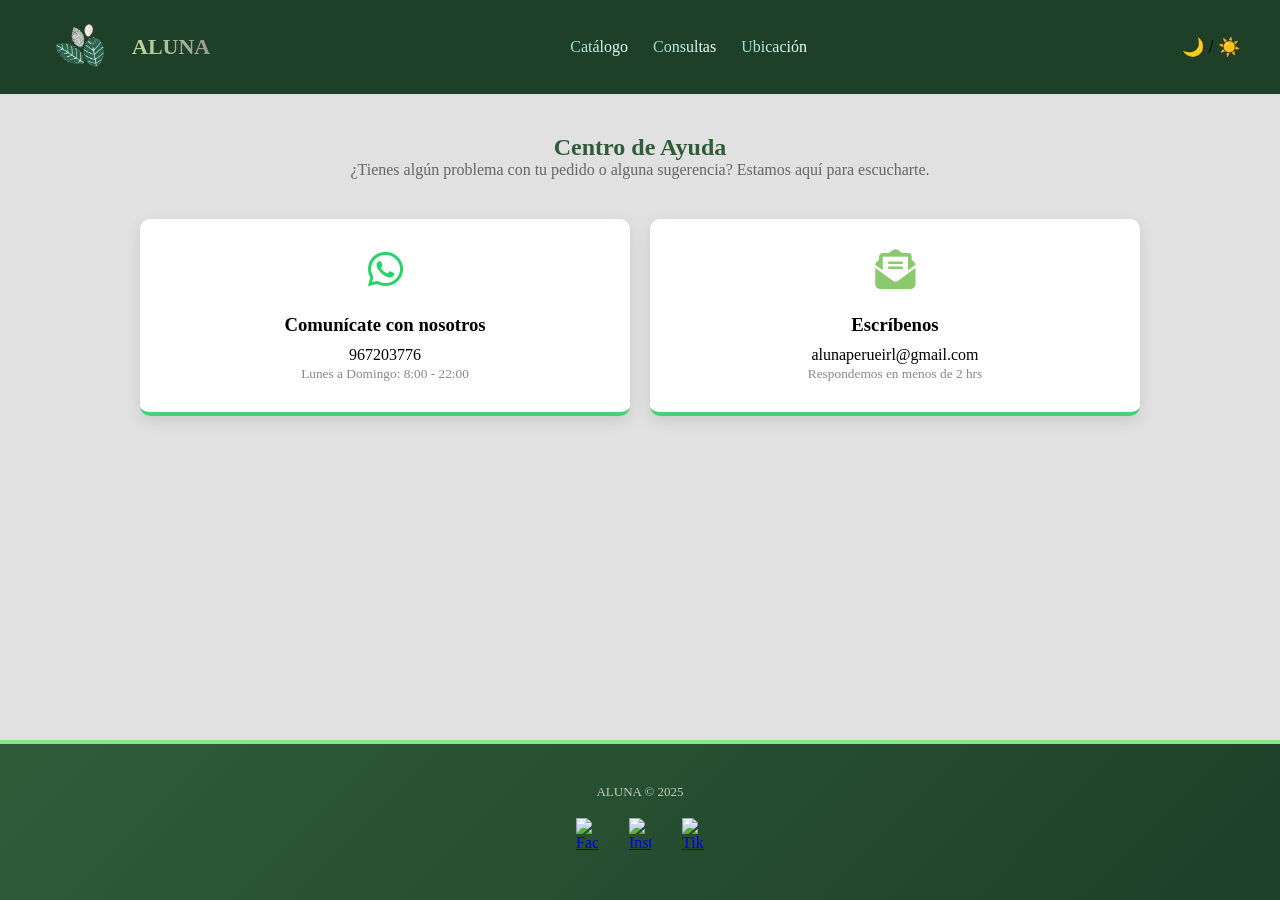
==== consultas.html @ a6246e21 "actualizacion de colores, modelo responsivo e insercion de nuevas imagenes y categorias" ====
<!DOCTYPE html>
<html lang="es">

<head>
    <meta charset="UTF-8" />
    <meta name="viewport" content="width=device-width, initial-scale=1.0" />
    <title>ALUNA PERÚ - CONSULTAS</title>
    <link rel="icon" href="img/LogoAluna.png" sizes="256x256" type="image/png" />

    <link rel="stylesheet" href="css/index.css">
    <link rel="stylesheet" href="https://cdnjs.cloudflare.com/ajax/libs/font-awesome/6.5.0/css/all.min.css">

</head>

<body>
    <input type="checkbox" id="modoOscuroToggle">

    <div class="pagina">

        <header class="encabezado">
            <div class="logotipo">
                <img src="img/LogoAluna.png" alt="Logotipo" width="80" />
                <h1>ALUNA</h1>
            </div>

            <nav class="nav">
                <a href="index.html">Catálogo</a>
                <a href="consultas.html">Consultas</a>
                <a href="ubicacion.html">Ubicación</a>
            </nav>

            <label for="modoOscuroToggle">🌙 / ☀️</label>
        </header>

        <main>
            <h2 style="text-align: center; margin-top: 40px; color: #2f5d3a;">Centro de Ayuda</h2>
            <p style="text-align: center; color: #666; max-width: 600px; margin: 0 auto 40px auto;">
                ¿Tienes algún problema con tu pedido o alguna sugerencia? Estamos aquí para escucharte.
            </p>

            <section
                style="display: flex; flex-wrap: wrap; justify-content: center; gap: 20px; max-width: 1000px; margin: 0 auto;">

                <div
                    style="background: white; padding: 30px; border-radius: 10px; text-align: center; flex: 1; min-width: 250px; box-shadow: 0 5px 15px rgba(0, 0, 0, 0.1); border-bottom: 4px solid #48cf79;">
                    <i class="fab fa-whatsapp" style="font-size: 2.5rem; color: #25D366; margin-bottom: 15px;"></i>
                    <h3 style="margin: 10px 0; color: black;">Comunícate con nosotros</h3>
                    <p style="color: black;">967203776</p>
                    <small style="color: #888;">Lunes a Domingo: 8:00 - 22:00</small>
                </div>

                <div
                    style="background: white; padding: 30px; border-radius: 10px; text-align: center; flex: 1; min-width: 250px; box-shadow: 0 5px 15px rgba(0,0,0,0.1); border-bottom: 4px solid #48cf79;">
                    <i class="fas fa-envelope-open-text"
                        style="font-size: 2.5rem; color: #8bc96f; margin-bottom: 15px;"></i>
                    <h3 style="margin: 10px 0; color: black;">Escríbenos</h3>
                    <p style="color: black;">alunaperueirl@gmail.com</p>
                    <small style="color: #888;">Respondemos en menos de 2 hrs</small>
                </div>

            </section>
        </main>
        <footer class="footer">

            <div class="footer-contenedor">

                <div class="footer-info">
                    <p class="copyright">ALUNA © 2025</p>
                </div>

                <div class="footer-redes">

                    <div class="redes">
                        <a href="https://www.facebook.com/share/1GKdJh27SV/" target="_blank">
                            <img src="https://www.svgrepo.com/show/475647/facebook-color.svg" alt="Facebook">
                        </a>

                        <a href="https://instagram.com/alunaperu_" target="_blank">
                            <img src="https://www.svgrepo.com/show/452229/instagram-1.svg" alt="Instagram">
                        </a>

                        <a href="https://tiktok.com/@alunaperu_" target="_blank">
                            <img src="https://www.svgrepo.com/show/303260/tiktok-logo-logo.svg" alt="TikTok">
                        </a>
                    </div>

                </div>

            </div>

        </footer>
</body>
---- css/index.css ----
* {
    margin: 0;
    padding: 0;
    box-sizing: border-box;
    font-family: Georgia, 'Times New Roman', Times, serif;
}

/* HEADER */
.encabezado {
    display: flex;
    align-items: center;
    justify-content: space-between;
    padding: 15px 40px;
    background: #1e3f28;
}

.encabezado h1{
    background: linear-gradient(90deg, rgb(193, 219, 161), #9a9898);
    -webkit-background-clip: text;
    -webkit-text-fill-color: transparent;
    background-clip: text;
}

/* LOGO */
.logotipo {
    display: flex;
    align-items: center;
    gap: 12px;
}

.logotipo h1 {
    font-size: 22px;
    font-weight: 600;
}

/* NAV */
.nav {
    display: flex;
    gap: 25px;
}

.nav a {
    text-decoration: none;
    font-size: 16px;
    font-weight: 500;
    transition: 0.3s;
    background: linear-gradient(90deg, rgb(139, 226, 202), #ffffff);
    -webkit-background-clip: text;
    -webkit-text-fill-color: transparent;
    background-clip: text;
}

.nav a:hover {
    color: #e7cd3e;
}

/* ocultar checkbox */
#modoOscuroToggle {
    display: none;
}

/* modo claro */
.pagina {
    background: rgb(226, 225, 225);
    color: black;
    min-height: 100vh;
}

/* modo oscuro */
#modoOscuroToggle:checked~.pagina {
    background: #121212;
    color: white;
}

label[for="modoOscuroToggle"] {
    font-size: 18px;
    cursor: pointer;
    margin-left: 15px;
}

/* MODO OSCURO */
#modoOscuroToggle:checked~* {
    background: #121212;
    color: white;
}

.productos section:target {
    animation: resaltar 3s ease;
}

@keyframes resaltar {
    0% {
        background: #acaeab;
    }

    50% {
        background: #dff5d8;
    }

    100% {
        background: transparent;
    }
}

.imagencentral {
    height: 70vh;
    background-image: url('../img/ImagenCentral.jpeg');
    background-position: center;
    background-repeat: no-repeat;
    background-size: cover;
    /* efecto parallax */
    display: flex;
    align-items: center;
    justify-content: center;
    text-align: center;
    overflow: hidden;
}


.imagencentral::before {
    z-index: 1;
    content: "";
    position: absolute;
    top: 0;
    left: 0;
    width: 100%;
    height: 100%;
    background: rgba(0, 0, 0, 0.35);
}

/* texto */

.imagencentraltexto {
    position: relative;
    z-index: 2;
    color: white;
}

.imagencentraltexto h2 {
    font-size: 40px;
    line-height: 1.4;
}

.catalogo {
    background-color: rgb(226, 225, 225);
}

.catalogo h2 {
    padding-top: 30px;
    padding-bottom: 30px;
    text-align: center;
    font-size: 32px;
}

/* zoom suave */

@keyframes zoomFondo {
    0% {
        transform: scale(1);
    }

    100% {
        transform: scale(1.08);
    }
}

.imagencentral {
    animation: zoomFondo 20s ease-in-out infinite alternate;
}

/* contenedor */
.menu-plantita {
    position: relative;
    z-index: 1000;
}

/* ocultar checkbox */
#toggleMenu {
    display: none;
}

/* botón */
.btn-menu {
    background: #2f5d3a;
    color: white;
    padding: 10px 14px;
    border-radius: 50%;
    cursor: pointer;
    font-size: 18px;
}

/* menú oculto */
.menu-opciones {
    display: none;
    position: absolute;
    z-index: 1000;
    right: 0;
    top: 50px;
    background: rgb(214, 228, 176);
    border-radius: 10px;
    box-shadow: 0 5px 15px rgba(0, 0, 0, 0.2);
    overflow: hidden;
}

/* MOSTRAR al hacer click */
#toggleMenu:checked+.btn-menu+.menu-opciones {
    display: block;
}

/* estilos links */
.menu-opciones a {
    display: block;
    padding: 12px 20px;
    text-decoration: none;
    color: #333;
}

.menu-opciones a:hover {
    background: #cec5c5;
}

.icono {
    width: 20px;
    vertical-align: middle;
    margin-right: 8px;
}

/* sección productos */

.productos {
    padding: 60px 10%;
    background: rgb(226, 225, 225);
}

.titulo-productos {
    text-align: center;
    margin-bottom: 40px;
    font-size: 32px;
}

/* contenedor */

.productos-contenedor {
    display: grid;
    grid-template-columns: repeat(4, 1fr);
    gap: 30px;
}

/* tarjeta */

.producto {
    background: rgb(199, 213, 228);
    border-radius: 12px;
    overflow: hidden;
    box-shadow: 0 5px 15px rgba(0, 0, 0, 0.1);
    transition: transform 0.3s, box-shadow 0.3s;
    text-align: center;
    padding-bottom: 20px;
}

.producto img {
    width: 100%;
    height: 220px;
    object-fit: cover;
}

.productos h2 {
    margin: 0 0 25px 25px;
}

.producto p {
    padding: 7.5px 15px;
    font-size: 14px;
    color: #555;
}

.producto:hover {
    transform: translateY(-8px);
    box-shadow: 0 12px 25px rgba(0, 0, 0, 0.2);
}

#syngonium {
    padding-top: 30px;
}

#begonia {
    padding-top: 30px;
}

#aglaonema {
    padding-top: 30px;
}

#helechos {
    padding-top: 30px;
}

#alocasia {
    padding-top: 30px;
}

#peperomia {
    padding-top: 30px;
}

.footer {
    display: flex;
    justify-content: space-between;
    align-items: center;
    background: #2f5d3a;
    color: white;
    padding: 15px 40px;
}

/* redes sociales */
.redes {
    display: flex;
    gap: 15px;
}

.redes img {
    transition: 0.3s;
    cursor: pointer;
}

/* efecto al pasar el mouse */
.redes img:hover {
    transform: scale(1.2);
}

.footer {
    background: linear-gradient(135deg, #2f5d3a, #1e3f28);
    color: white;
    padding: 40px 60px;
    border-top: 4px solid #8ee38e;
}

/* contenedor */

.footer-contenedor {
    display: flex;
    flex-direction: column;
    align-items: center;
    justify-content: center;
    text-align: center;
    width: 100%;
}

/* redes a la derecha */
.footer-redes {
    align-self: center;
    margin-top: 10px;
}

/* info izquierda */

.footer-info img {
    margin-bottom: 10px;
}

.frase {
    font-size: 15px;
    margin-bottom: 6px;
    opacity: 0.9;
}

.copyright {
    font-size: 13px;
    opacity: 0.7;
}

/* redes derecha */


.footer-redes h3 {
    margin-bottom: 10px;
    font-weight: 600;
}

/* iconos */

.redes {
    display: flex;
    gap: 15px;
    justify-content: center;
}

.redes a {
    padding: 8px;
    display: flex;
    align-items: center;
    justify-content: center;
    transition: 0.3s;
}

.redes img {
    width: 22px;
}

/* animación */

.redes a:hover {
    transform: translateY(-5px) scale(1.1);
    box-shadow: 0 5px 15px rgba(0, 0, 0, 0.3);
}

html,
body {
    height: 100%;
}

.pagina {
    min-height: 100vh;
    display: flex;
    flex-direction: column;
}

main {
    flex: 1;
}

/* RESPONSIVO */
/* TABLET */

@media (max-width:1024px) {

    .encabezado {
        padding: 15px 20px;
    }

    .logotipo h1 {
        font-size: 20px;
    }

    .imagencentral {
        height: 60vh;
    }

    .imagencentraltexto h2 {
        font-size: 32px;
    }

    .slide img {
        width: 200px;
    }

}

/* CELULARES */
/* ========================= */
@media (max-width:768px) {

    .footer-contenedor {
        flex-direction: column;
        text-align: center;
        gap: 20px;
    }

    .footer-redes {
        text-align: center;
    }

    .redes {
        justify-content: center;
    }

}

@media (max-width: 768px) {
    .productos-contenedor {
        grid-template-columns: repeat(2, 1fr);
    }

    .productos {
        padding: 40px 5%;
    }

    .titulo-productos {
        font-size: 26px;
    }

    .producto img {
        height: 180px;
    }
}

@media (max-width: 768px) {
    .encabezado {
        flex-direction: column;
        justify-content: space-between;
        align-items: normal;
    }

    .nav {
        flex-direction: row;
        margin-right: auto;
    }

    .menu-plantita {
        margin-left: auto;
        margin-bottom: center;
    }

    label[for="modoOscuroToggle"] {
        margin-left: auto;
        margin-right: 0;
    }

    /* IMAGEN CENTRAL */

    .imagencentral {
        height: 50vh;
        padding: 20px;

    }
}


    @media (max-width:768px) {

        /* IMAGEN CENTRAL */

        .imagencentral {
            height: 50vh;
            padding: 20px;
        }

        .imagencentraltexto h2 {
            font-size: 26px;
        }

        /* CATALOGO */

        .catalogo {
            padding: 20px;
        }

        .slide img {
            width: 160px;
        }

        /* FOOTER */

        .footer {
            flex-direction: column;
            text-align: center;
            gap: 10px;
            padding: 15px;
        }

        .redes {
            display: flex;
            justify-content: center;
            gap: 15px;
        }

    }

    /* ========================= */
    /* CELULARES PEQUEÑOS */
    /* ========================= */

    @media (max-width:480px) {

        .imagencentraltexto h2 {
            font-size: 22px;
        }

        .slide img {
            width: 130px;
        }

    }
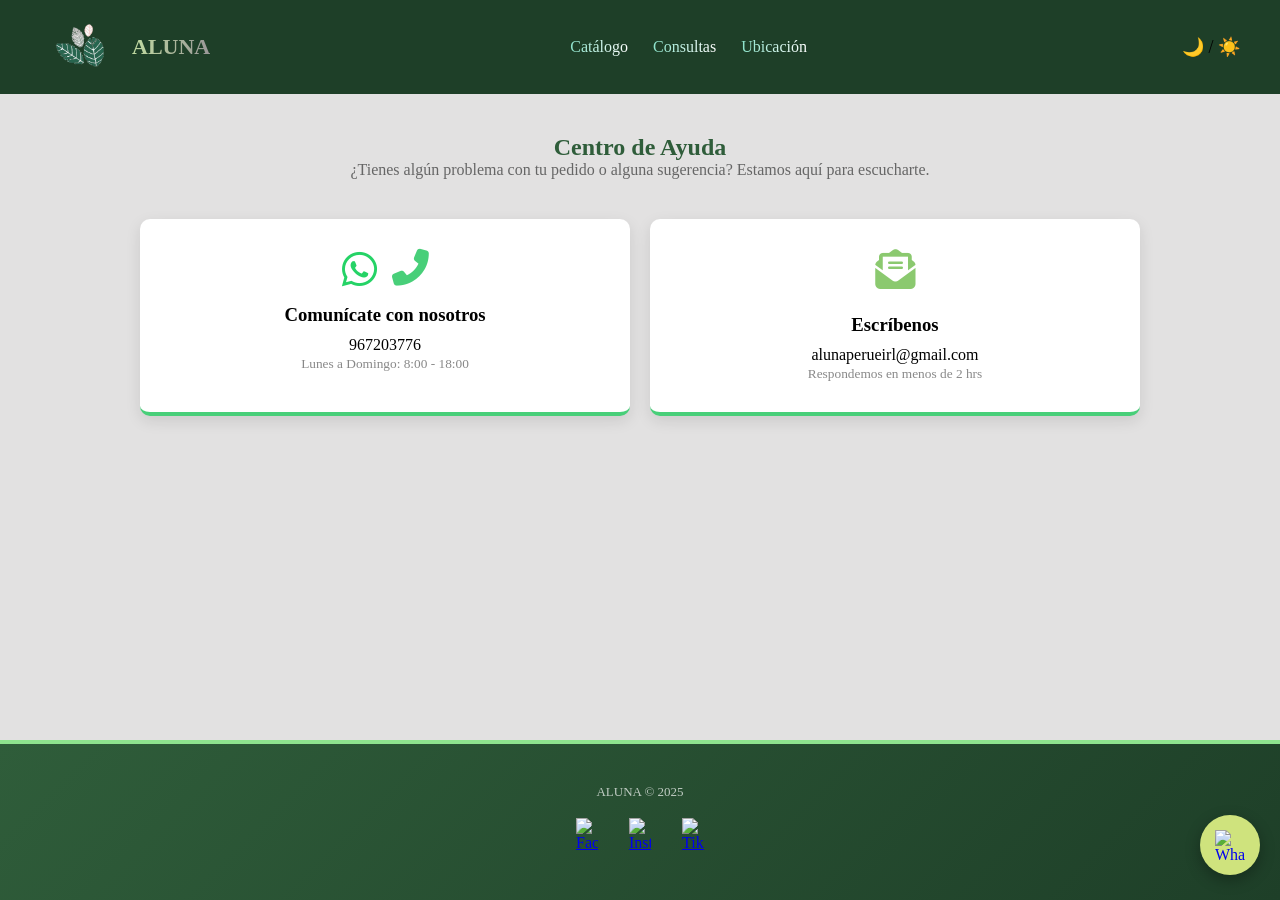
==== commit b5c18c07: "Primera version completa" ====
--- a/consultas.html
+++ b/consultas.html
@@ -43,10 +43,15 @@
 
                 <div
                     style="background: white; padding: 30px; border-radius: 10px; text-align: center; flex: 1; min-width: 250px; box-shadow: 0 5px 15px rgba(0, 0, 0, 0.1); border-bottom: 4px solid #48cf79;">
-                    <i class="fab fa-whatsapp" style="font-size: 2.5rem; color: #25D366; margin-bottom: 15px;"></i>
+
+                    <div style="display: flex; justify-content: center; gap: 15px; margin-bottom: 15px;">
+                        <i class="fab fa-whatsapp" style="font-size: 2.5rem; color: #25D366;"></i>
+                        <i class="fas fa-phone-alt" style="font-size: 2.3rem; color: #48cf79;"></i>
+                    </div>
+
                     <h3 style="margin: 10px 0; color: black;">Comunícate con nosotros</h3>
                     <p style="color: black;">967203776</p>
-                    <small style="color: #888;">Lunes a Domingo: 8:00 - 22:00</small>
+                    <small style="color: #888;">Lunes a Domingo: 8:00 - 18:00</small>
                 </div>
 
                 <div
@@ -89,4 +94,14 @@
             </div>
 
         </footer>
+        <div class="whatsapp-carrusel" style="margin-bottom: -35px; position: fixed;
+    bottom: 60px;
+    right: 20px;
+    z-index: 9999;">
+            <div class="whatsapp-track " style="text-align: center;">
+                <a href="https://wa.me/51967203776" target="_blank">
+                    <img src="https://cdn-icons-png.flaticon.com/512/733/733585.png" alt="WhatsApp">
+                </a>
+            </div>
+        </div>
 </body>
--- a/css/index.css
+++ b/css/index.css
@@ -14,7 +14,7 @@
     background: #1e3f28;
 }
 
-.encabezado h1{
+.encabezado h1 {
     background: linear-gradient(90deg, rgb(193, 219, 161), #9a9898);
     -webkit-background-clip: text;
     -webkit-text-fill-color: transparent;
@@ -84,13 +84,35 @@
     color: white;
 }
 
+.whatsapp-carrusel a {
+    display: flex;
+    align-items: center;
+    justify-content: center;
+    width: 60px;
+    height: 60px;
+    background: #cfe37d;
+    border-radius: 50%;
+    box-shadow: 0 5px 15px rgba(0,0,0,0.3);
+    transition: 0.3s;
+}
+
+.whatsapp-carrusel img {
+    width: 30px;
+    height: 30px;
+}
+
+.whatsapp-carrusel a:hover {
+    transform: scale(1.1);
+    background: #1ebe5d;
+}
+
 .productos section:target {
     animation: resaltar 3s ease;
 }
 
 @keyframes resaltar {
     0% {
-        background: #acaeab;
+        background: #ecf192;
     }
 
     50% {
@@ -133,7 +155,10 @@
 .imagencentraltexto {
     position: relative;
     z-index: 2;
-    color: white;
+    background: linear-gradient(135deg, #ffffff 0%, #e7f38f 50%, #de8561 100%);
+    background-clip: text;
+    -webkit-background-clip: text;
+    -webkit-text-fill-color: transparent;
 }
 
 .imagencentraltexto h2 {
@@ -182,7 +207,7 @@
 /* botón */
 .btn-menu {
     background: #2f5d3a;
-    color: white;
+    color: rgb(86, 113, 118);
     padding: 10px 14px;
     border-radius: 50%;
     cursor: pointer;
@@ -196,7 +221,8 @@
     z-index: 1000;
     right: 0;
     top: 50px;
-    background: rgb(214, 228, 176);
+    background: linear-gradient(135deg, #ffffff 0%, #9ab4bf 50%, #d2c08a 100%);
+    color: rgb(86, 113, 118);
     border-radius: 10px;
     box-shadow: 0 5px 15px rgba(0, 0, 0, 0.2);
     overflow: hidden;
@@ -256,6 +282,11 @@
     transition: transform 0.3s, box-shadow 0.3s;
     text-align: center;
     padding-bottom: 20px;
+    position: relative;
+    padding: 2px;
+    background-image: linear-gradient(90deg, #eee0ab, #cef4d7, #cedd90);
+    background-origin: border-box;
+    background-clip: border-box;
 }
 
 .producto img {
@@ -283,10 +314,18 @@
     padding-top: 30px;
 }
 
+#caladium {
+    padding-top: 30px;
+}
+
 #begonia {
     padding-top: 30px;
 }
 
+#calathea {
+    padding-top: 30px;
+}
+
 #aglaonema {
     padding-top: 30px;
 }
@@ -295,11 +334,39 @@
     padding-top: 30px;
 }
 
+#philodendron {
+    padding-top: 30px;
+}
+
+#croton {
+    padding-top: 30px;
+}
+
+#anthurium {
+    padding-top: 30px;
+}
+
+#colocasia {
+    padding-top: 30px;
+}
+
 #alocasia {
     padding-top: 30px;
 }
 
+#epipremnum {
+    padding-top: 30px;
+}
+
 #peperomia {
+    padding-top: 30px;
+}
+
+#episcia {
+    padding-top: 30px;
+}
+
+#otros {
     padding-top: 30px;
 }
 
@@ -506,6 +573,10 @@
         margin-right: 0;
     }
 
+    .info {
+        align-items: right;
+    }
+
     /* IMAGEN CENTRAL */
 
     .imagencentral {
@@ -515,59 +586,58 @@
     }
 }
 
-
-    @media (max-width:768px) {
-
-        /* IMAGEN CENTRAL */
-
-        .imagencentral {
-            height: 50vh;
-            padding: 20px;
-        }
-
-        .imagencentraltexto h2 {
-            font-size: 26px;
-        }
-
-        /* CATALOGO */
-
-        .catalogo {
-            padding: 20px;
-        }
-
-        .slide img {
-            width: 160px;
-        }
-
-        /* FOOTER */
-
-        .footer {
-            flex-direction: column;
-            text-align: center;
-            gap: 10px;
-            padding: 15px;
-        }
-
-        .redes {
-            display: flex;
-            justify-content: center;
-            gap: 15px;
-        }
-
-    }
-
-    /* ========================= */
-    /* CELULARES PEQUEÑOS */
-    /* ========================= */
-
-    @media (max-width:480px) {
-
-        .imagencentraltexto h2 {
-            font-size: 22px;
-        }
-
-        .slide img {
-            width: 130px;
-        }
-
-    }+@media (max-width:768px) {
+
+    /* IMAGEN CENTRAL */
+
+    .imagencentral {
+        height: 50vh;
+        padding: 20px;
+    }
+
+    .imagencentraltexto h2 {
+        font-size: 26px;
+    }
+
+    /* CATALOGO */
+
+    .catalogo {
+        padding: 20px;
+    }
+
+    .slide img {
+        width: 160px;
+    }
+
+    /* FOOTER */
+
+    .footer {
+        flex-direction: column;
+        text-align: center;
+        gap: 10px;
+        padding: 15px;
+    }
+
+    .redes {
+        display: flex;
+        justify-content: center;
+        gap: 15px;
+    }
+
+}
+
+/* ========================= */
+/* CELULARES PEQUEÑOS */
+/* ========================= */
+
+@media (max-width:480px) {
+
+    .imagencentraltexto h2 {
+        font-size: 22px;
+    }
+
+    .slide img {
+        width: 130px;
+    }
+
+}
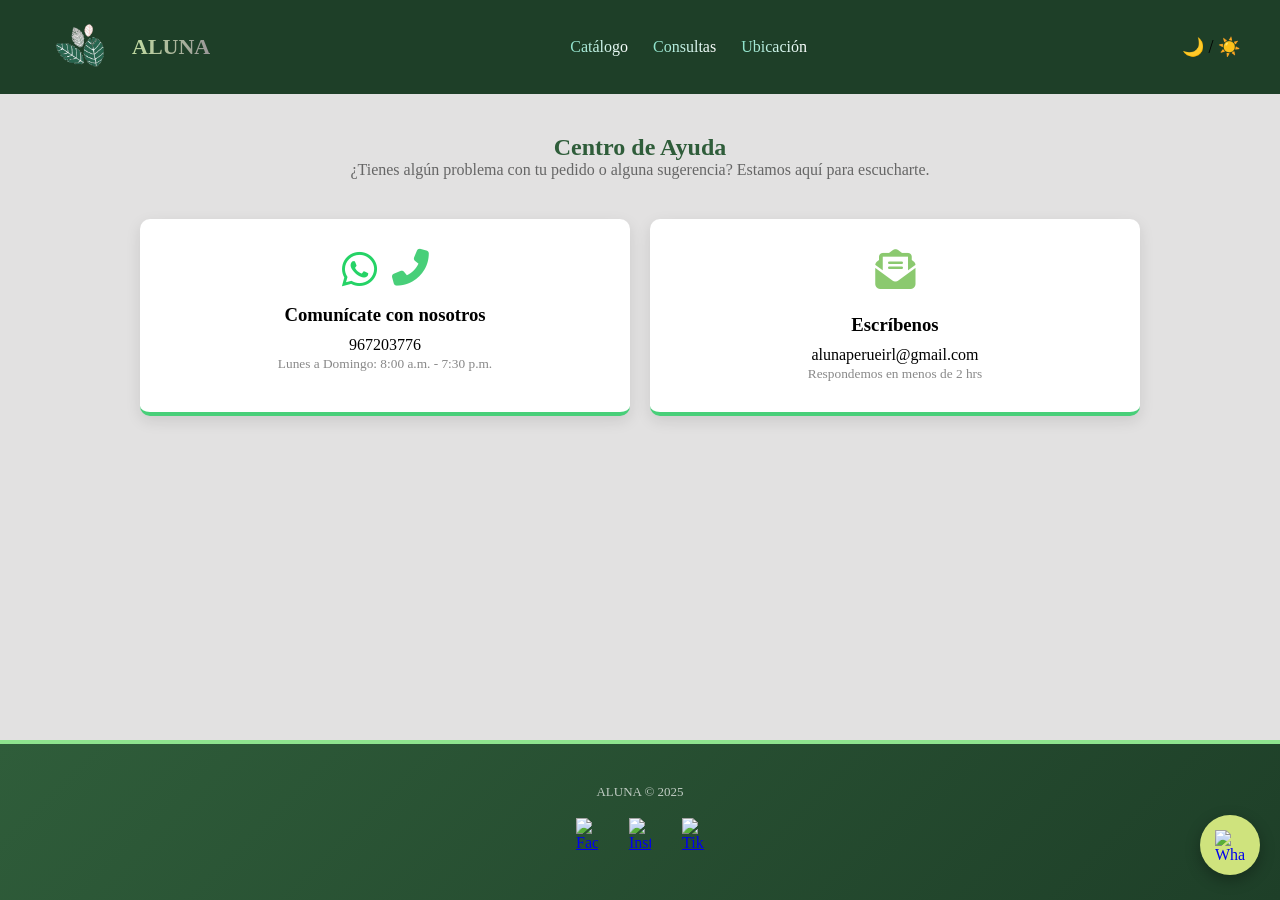
==== commit 7c5423e7: "version 1.0.2 actualizacion de horario de atencion" ====
--- a/consultas.html
+++ b/consultas.html
@@ -51,7 +51,7 @@
 
                     <h3 style="margin: 10px 0; color: black;">Comunícate con nosotros</h3>
                     <p style="color: black;">967203776</p>
-                    <small style="color: #888;">Lunes a Domingo: 8:00 - 18:00</small>
+                    <small style="color: #888;">Lunes a Domingo: 8:00 a.m. - 7:30 p.m.</small>
                 </div>
 
                 <div
--- a/css/index.css
+++ b/css/index.css
@@ -275,7 +275,7 @@
 /* tarjeta */
 
 .producto {
-    background: rgb(199, 213, 228);
+    background: white;
     border-radius: 12px;
     overflow: hidden;
     box-shadow: 0 5px 15px rgba(0, 0, 0, 0.1);
@@ -283,10 +283,6 @@
     text-align: center;
     padding-bottom: 20px;
     position: relative;
-    padding: 2px;
-    background-image: linear-gradient(90deg, #eee0ab, #cef4d7, #cedd90);
-    background-origin: border-box;
-    background-clip: border-box;
 }
 
 .producto img {
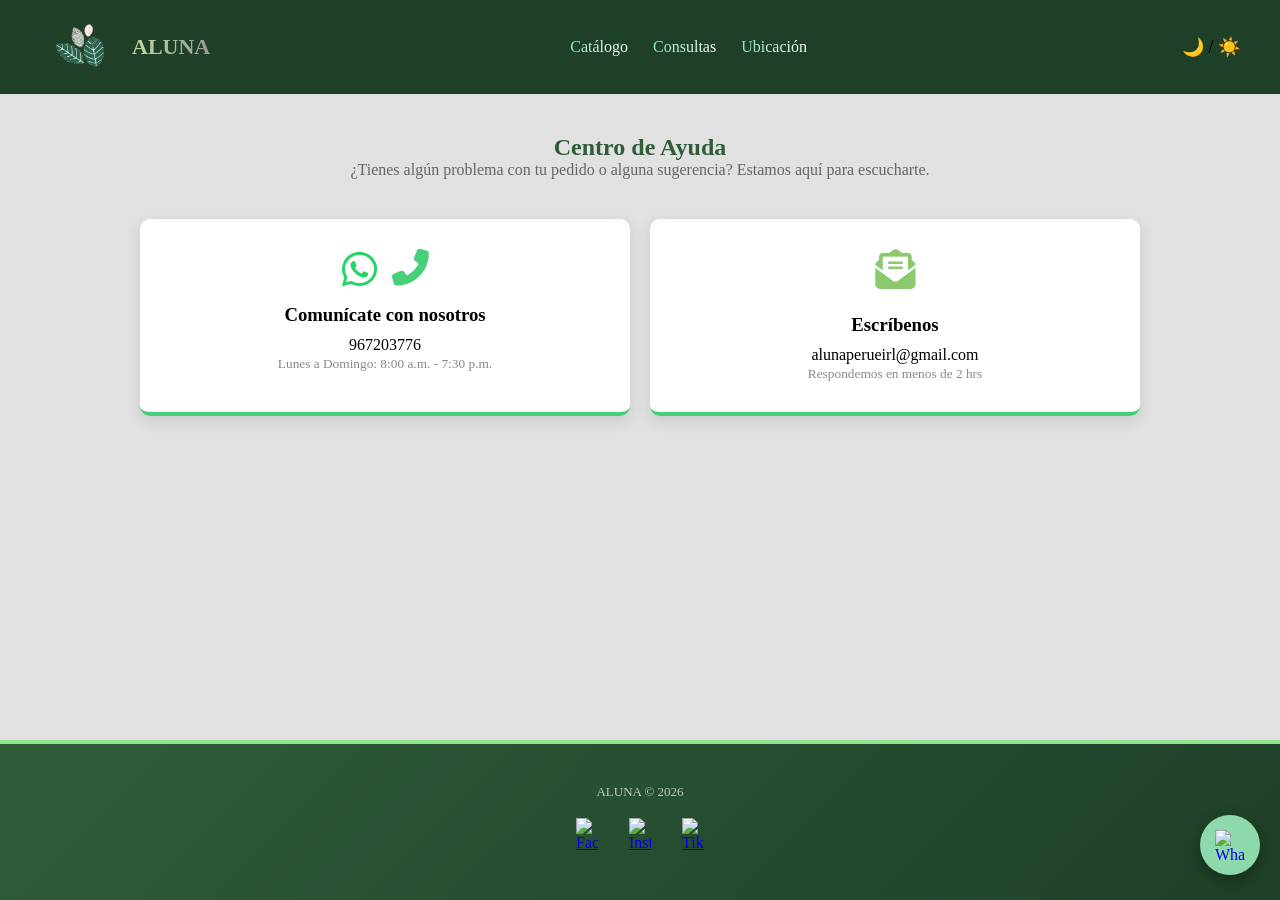
==== commit 3021ea30: "Update consultas.html" ====
--- a/consultas.html
+++ b/consultas.html
@@ -70,7 +70,7 @@
             <div class="footer-contenedor">
 
                 <div class="footer-info">
-                    <p class="copyright">ALUNA © 2025</p>
+                    <p class="copyright">ALUNA © 2026</p>
                 </div>
 
                 <div class="footer-redes">
@@ -104,4 +104,4 @@
                 </a>
             </div>
         </div>
-</body>+</body>
--- a/css/index.css
+++ b/css/index.css
@@ -90,7 +90,7 @@
     justify-content: center;
     width: 60px;
     height: 60px;
-    background: #cfe37d;
+    background: #8ed9ac;
     border-radius: 50%;
     box-shadow: 0 5px 15px rgba(0,0,0,0.3);
     transition: 0.3s;
@@ -103,7 +103,6 @@
 
 .whatsapp-carrusel a:hover {
     transform: scale(1.1);
-    background: #1ebe5d;
 }
 
 .productos section:target {
@@ -155,14 +154,15 @@
 .imagencentraltexto {
     position: relative;
     z-index: 2;
-    background: linear-gradient(135deg, #ffffff 0%, #e7f38f 50%, #de8561 100%);
+    background: linear-gradient(135deg, #95da92 0%, #dac0d1 100%);
     background-clip: text;
     -webkit-background-clip: text;
     -webkit-text-fill-color: transparent;
+    font-family: Georgia, 'Times New Roman', Times, serif;
 }
 
 .imagencentraltexto h2 {
-    font-size: 40px;
+    font-size: 60px;
     line-height: 1.4;
 }
 
@@ -221,7 +221,7 @@
     z-index: 1000;
     right: 0;
     top: 50px;
-    background: linear-gradient(135deg, #ffffff 0%, #9ab4bf 50%, #d2c08a 100%);
+    background: linear-gradient(135deg, #ffffff 0%, #9ab4bf 50%, #afe183 100%);
     color: rgb(86, 113, 118);
     border-radius: 10px;
     box-shadow: 0 5px 15px rgba(0, 0, 0, 0.2);
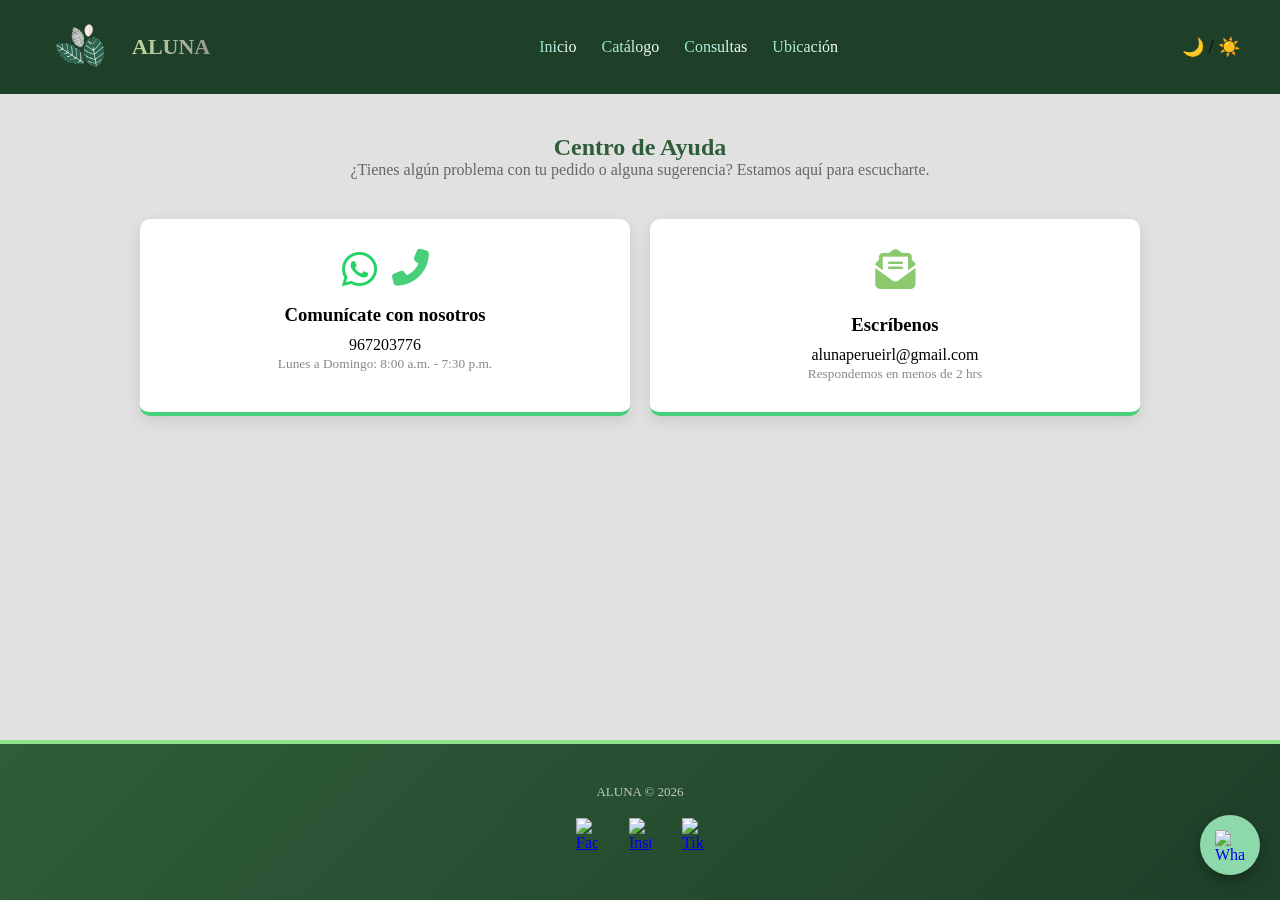
==== commit a8921e9c: "Se agrega seccion de inicio" ====
--- a/consultas.html
+++ b/consultas.html
@@ -7,7 +7,7 @@
     <title>ALUNA PERÚ - CONSULTAS</title>
     <link rel="icon" href="img/LogoAluna.png" sizes="256x256" type="image/png" />
 
-    <link rel="stylesheet" href="css/index.css">
+    <link rel="stylesheet" href="css/catalogo.css">
     <link rel="stylesheet" href="https://cdnjs.cloudflare.com/ajax/libs/font-awesome/6.5.0/css/all.min.css">
 
 </head>
@@ -24,6 +24,7 @@
             </div>
 
             <nav class="nav">
+                <a href="index.html">Inicio</a>
                 <a href="index.html">Catálogo</a>
                 <a href="consultas.html">Consultas</a>
                 <a href="ubicacion.html">Ubicación</a>
@@ -65,6 +66,7 @@
 
             </section>
         </main>
+        
         <footer class="footer">
 
             <div class="footer-contenedor">
@@ -104,4 +106,4 @@
                 </a>
             </div>
         </div>
-</body>
+</body>
--- a/css/catalogo.css
+++ b/css/catalogo.css
@@ -0,0 +1,639 @@
+* {
+    margin: 0;
+    padding: 0;
+    box-sizing: border-box;
+    font-family: Georgia, 'Times New Roman', Times, serif;
+}
+
+/* HEADER */
+.encabezado {
+    display: flex;
+    align-items: center;
+    justify-content: space-between;
+    padding: 15px 40px;
+    background: #1e3f28;
+}
+
+.encabezado h1 {
+    background: linear-gradient(90deg, rgb(193, 219, 161), #9a9898);
+    -webkit-background-clip: text;
+    -webkit-text-fill-color: transparent;
+    background-clip: text;
+}
+
+/* LOGO */
+.logotipo {
+    display: flex;
+    align-items: center;
+    gap: 12px;
+}
+
+.logotipo h1 {
+    font-size: 22px;
+    font-weight: 600;
+}
+
+/* NAV */
+.nav {
+    display: flex;
+    gap: 25px;
+}
+
+.nav a {
+    text-decoration: none;
+    font-size: 16px;
+    font-weight: 500;
+    transition: 0.3s;
+    background: linear-gradient(90deg, rgb(139, 226, 202), #ffffff);
+    -webkit-background-clip: text;
+    -webkit-text-fill-color: transparent;
+    background-clip: text;
+}
+
+.nav a:hover {
+    color: #e7cd3e;
+}
+
+/* ocultar checkbox */
+#modoOscuroToggle {
+    display: none;
+}
+
+/* modo claro */
+.pagina {
+    background: rgb(226, 225, 225);
+    color: black;
+    min-height: 100vh;
+}
+
+/* modo oscuro */
+#modoOscuroToggle:checked~.pagina {
+    background: #121212;
+    color: white;
+}
+
+label[for="modoOscuroToggle"] {
+    font-size: 18px;
+    cursor: pointer;
+    margin-left: 15px;
+}
+
+/* MODO OSCURO */
+#modoOscuroToggle:checked~* {
+    background: #121212;
+    color: white;
+}
+
+.whatsapp-carrusel a {
+    display: flex;
+    align-items: center;
+    justify-content: center;
+    width: 60px;
+    height: 60px;
+    background: #8ed9ac;
+    border-radius: 50%;
+    box-shadow: 0 5px 15px rgba(0,0,0,0.3);
+    transition: 0.3s;
+}
+
+.whatsapp-carrusel img {
+    width: 30px;
+    height: 30px;
+}
+
+.whatsapp-carrusel a:hover {
+    transform: scale(1.1);
+}
+
+.productos section:target {
+    animation: resaltar 3s ease;
+}
+
+@keyframes resaltar {
+    0% {
+        background: #ecf192;
+    }
+
+    50% {
+        background: #dff5d8;
+    }
+
+    100% {
+        background: transparent;
+    }
+}
+
+.imagencentral {
+    height: 70vh;
+    background-image: url('../img/ImagenCentral.jpeg');
+    background-position: center;
+    background-repeat: no-repeat;
+    background-size: cover;
+    /* efecto parallax */
+    display: flex;
+    align-items: center;
+    justify-content: center;
+    text-align: center;
+    overflow: hidden;
+}
+
+
+.imagencentral::before {
+    z-index: 1;
+    content: "";
+    position: absolute;
+    top: 0;
+    left: 0;
+    width: 100%;
+    height: 100%;
+    background: rgba(0, 0, 0, 0.35);
+}
+
+/* texto */
+
+.imagencentraltexto {
+    position: relative;
+    z-index: 2;
+    background: linear-gradient(135deg, #95da92 0%, #dac0d1 100%);
+    background-clip: text;
+    -webkit-background-clip: text;
+    -webkit-text-fill-color: transparent;
+    font-family: Georgia, 'Times New Roman', Times, serif;
+}
+
+.imagencentraltexto h2 {
+    font-size: 60px;
+    line-height: 1.4;
+}
+
+.catalogo {
+    background-color: rgb(226, 225, 225);
+}
+
+.catalogo h2 {
+    padding-top: 30px;
+    padding-bottom: 30px;
+    text-align: center;
+    font-size: 32px;
+}
+
+/* zoom suave */
+
+@keyframes zoomFondo {
+    0% {
+        transform: scale(1);
+    }
+
+    100% {
+        transform: scale(1.08);
+    }
+}
+
+.imagencentral {
+    animation: zoomFondo 20s ease-in-out infinite alternate;
+}
+
+/* contenedor */
+.menu-plantita {
+    position: relative;
+    z-index: 1000;
+}
+
+/* ocultar checkbox */
+#toggleMenu {
+    display: none;
+}
+
+/* botón */
+.btn-menu {
+    background: #2f5d3a;
+    color: rgb(86, 113, 118);
+    padding: 10px 14px;
+    border-radius: 50%;
+    cursor: pointer;
+    font-size: 18px;
+}
+
+/* menú oculto */
+.menu-opciones {
+    display: none;
+    position: absolute;
+    z-index: 1000;
+    right: 0;
+    top: 50px;
+    background: linear-gradient(135deg, #ffffff 0%, #9ab4bf 50%, #afe183 100%);
+    color: rgb(86, 113, 118);
+    border-radius: 10px;
+    box-shadow: 0 5px 15px rgba(0, 0, 0, 0.2);
+    overflow: hidden;
+}
+
+/* MOSTRAR al hacer click */
+#toggleMenu:checked+.btn-menu+.menu-opciones {
+    display: block;
+}
+
+/* estilos links */
+.menu-opciones a {
+    display: block;
+    padding: 12px 20px;
+    text-decoration: none;
+    color: #333;
+}
+
+.menu-opciones a:hover {
+    background: #cec5c5;
+}
+
+.icono {
+    width: 20px;
+    vertical-align: middle;
+    margin-right: 8px;
+}
+
+/* sección productos */
+
+.productos {
+    padding: 60px 10%;
+    background: rgb(226, 225, 225);
+}
+
+.titulo-productos {
+    text-align: center;
+    margin-bottom: 40px;
+    font-size: 32px;
+}
+
+/* contenedor */
+
+.productos-contenedor {
+    display: grid;
+    grid-template-columns: repeat(4, 1fr);
+    gap: 30px;
+}
+
+/* tarjeta */
+
+.producto {
+    background: white;
+    border-radius: 12px;
+    overflow: hidden;
+    box-shadow: 0 5px 15px rgba(0, 0, 0, 0.1);
+    transition: transform 0.3s, box-shadow 0.3s;
+    text-align: center;
+    padding-bottom: 20px;
+    position: relative;
+}
+
+.producto img {
+    width: 100%;
+    height: 220px;
+    object-fit: cover;
+}
+
+.productos h2 {
+    margin: 0 0 25px 25px;
+}
+
+.producto p {
+    padding: 7.5px 15px;
+    font-size: 14px;
+    color: #555;
+}
+
+.producto:hover {
+    transform: translateY(-8px);
+    box-shadow: 0 12px 25px rgba(0, 0, 0, 0.2);
+}
+
+#syngonium {
+    padding-top: 30px;
+}
+
+#caladium {
+    padding-top: 30px;
+}
+
+#begonia {
+    padding-top: 30px;
+}
+
+#calathea {
+    padding-top: 30px;
+}
+
+#aglaonema {
+    padding-top: 30px;
+}
+
+#helechos {
+    padding-top: 30px;
+}
+
+#philodendron {
+    padding-top: 30px;
+}
+
+#croton {
+    padding-top: 30px;
+}
+
+#anthurium {
+    padding-top: 30px;
+}
+
+#colocasia {
+    padding-top: 30px;
+}
+
+#alocasia {
+    padding-top: 30px;
+}
+
+#epipremnum {
+    padding-top: 30px;
+}
+
+#peperomia {
+    padding-top: 30px;
+}
+
+#episcia {
+    padding-top: 30px;
+}
+
+#otros {
+    padding-top: 30px;
+}
+
+.footer {
+    display: flex;
+    justify-content: space-between;
+    align-items: center;
+    background: #2f5d3a;
+    color: white;
+    padding: 15px 40px;
+}
+
+/* redes sociales */
+.redes {
+    display: flex;
+    gap: 15px;
+}
+
+.redes img {
+    transition: 0.3s;
+    cursor: pointer;
+}
+
+/* efecto al pasar el mouse */
+.redes img:hover {
+    transform: scale(1.2);
+}
+
+.footer {
+    background: linear-gradient(135deg, #2f5d3a, #1e3f28);
+    color: white;
+    padding: 40px 60px;
+    border-top: 4px solid #8ee38e;
+}
+
+/* contenedor */
+
+.footer-contenedor {
+    display: flex;
+    flex-direction: column;
+    align-items: center;
+    justify-content: center;
+    text-align: center;
+    width: 100%;
+}
+
+/* redes a la derecha */
+.footer-redes {
+    align-self: center;
+    margin-top: 10px;
+}
+
+/* info izquierda */
+
+.footer-info img {
+    margin-bottom: 10px;
+}
+
+.frase {
+    font-size: 15px;
+    margin-bottom: 6px;
+    opacity: 0.9;
+}
+
+.copyright {
+    font-size: 13px;
+    opacity: 0.7;
+}
+
+/* redes derecha */
+
+
+.footer-redes h3 {
+    margin-bottom: 10px;
+    font-weight: 600;
+}
+
+/* iconos */
+
+.redes {
+    display: flex;
+    gap: 15px;
+    justify-content: center;
+}
+
+.redes a {
+    padding: 8px;
+    display: flex;
+    align-items: center;
+    justify-content: center;
+    transition: 0.3s;
+}
+
+.redes img {
+    width: 22px;
+}
+
+/* animación */
+
+.redes a:hover {
+    transform: translateY(-5px) scale(1.1);
+    box-shadow: 0 5px 15px rgba(0, 0, 0, 0.3);
+}
+
+html,
+body {
+    height: 100%;
+}
+
+.pagina {
+    min-height: 100vh;
+    display: flex;
+    flex-direction: column;
+}
+
+main {
+    flex: 1;
+}
+
+/* RESPONSIVO */
+/* TABLET */
+
+@media (max-width:1024px) {
+
+    .encabezado {
+        padding: 15px 20px;
+    }
+
+    .logotipo h1 {
+        font-size: 20px;
+    }
+
+    .imagencentral {
+        height: 60vh;
+    }
+
+    .imagencentraltexto h2 {
+        font-size: 32px;
+    }
+
+    .slide img {
+        width: 200px;
+    }
+
+}
+
+/* CELULARES */
+/* ========================= */
+@media (max-width:768px) {
+
+    .footer-contenedor {
+        flex-direction: column;
+        text-align: center;
+        gap: 20px;
+    }
+
+    .footer-redes {
+        text-align: center;
+    }
+
+    .redes {
+        justify-content: center;
+    }
+
+}
+
+@media (max-width: 768px) {
+    .productos-contenedor {
+        grid-template-columns: repeat(2, 1fr);
+    }
+
+    .productos {
+        padding: 40px 5%;
+    }
+
+    .titulo-productos {
+        font-size: 26px;
+    }
+
+    .producto img {
+        height: 180px;
+    }
+}
+
+@media (max-width: 768px) {
+    .encabezado {
+        flex-direction: column;
+        justify-content: space-between;
+        align-items: normal;
+    }
+
+    .nav {
+        flex-direction: row;
+        margin-right: auto;
+    }
+
+    .menu-plantita {
+        margin-left: auto;
+        margin-bottom: center;
+    }
+
+    label[for="modoOscuroToggle"] {
+        margin-left: auto;
+        margin-right: 0;
+    }
+
+    .info {
+        align-items: right;
+    }
+
+    /* IMAGEN CENTRAL */
+
+    .imagencentral {
+        height: 50vh;
+        padding: 20px;
+
+    }
+}
+
+@media (max-width:768px) {
+
+    /* IMAGEN CENTRAL */
+
+    .imagencentral {
+        height: 50vh;
+        padding: 20px;
+    }
+
+    .imagencentraltexto h2 {
+        font-size: 26px;
+    }
+
+    /* CATALOGO */
+
+    .catalogo {
+        padding: 20px;
+    }
+
+    .slide img {
+        width: 160px;
+    }
+
+    /* FOOTER */
+
+    .footer {
+        flex-direction: column;
+        text-align: center;
+        gap: 10px;
+        padding: 15px;
+    }
+
+    .redes {
+        display: flex;
+        justify-content: center;
+        gap: 15px;
+    }
+
+}
+
+/* ========================= */
+/* CELULARES PEQUEÑOS */
+/* ========================= */
+
+@media (max-width:480px) {
+
+    .imagencentraltexto h2 {
+        font-size: 22px;
+    }
+
+    .slide img {
+        width: 130px;
+    }
+
+}
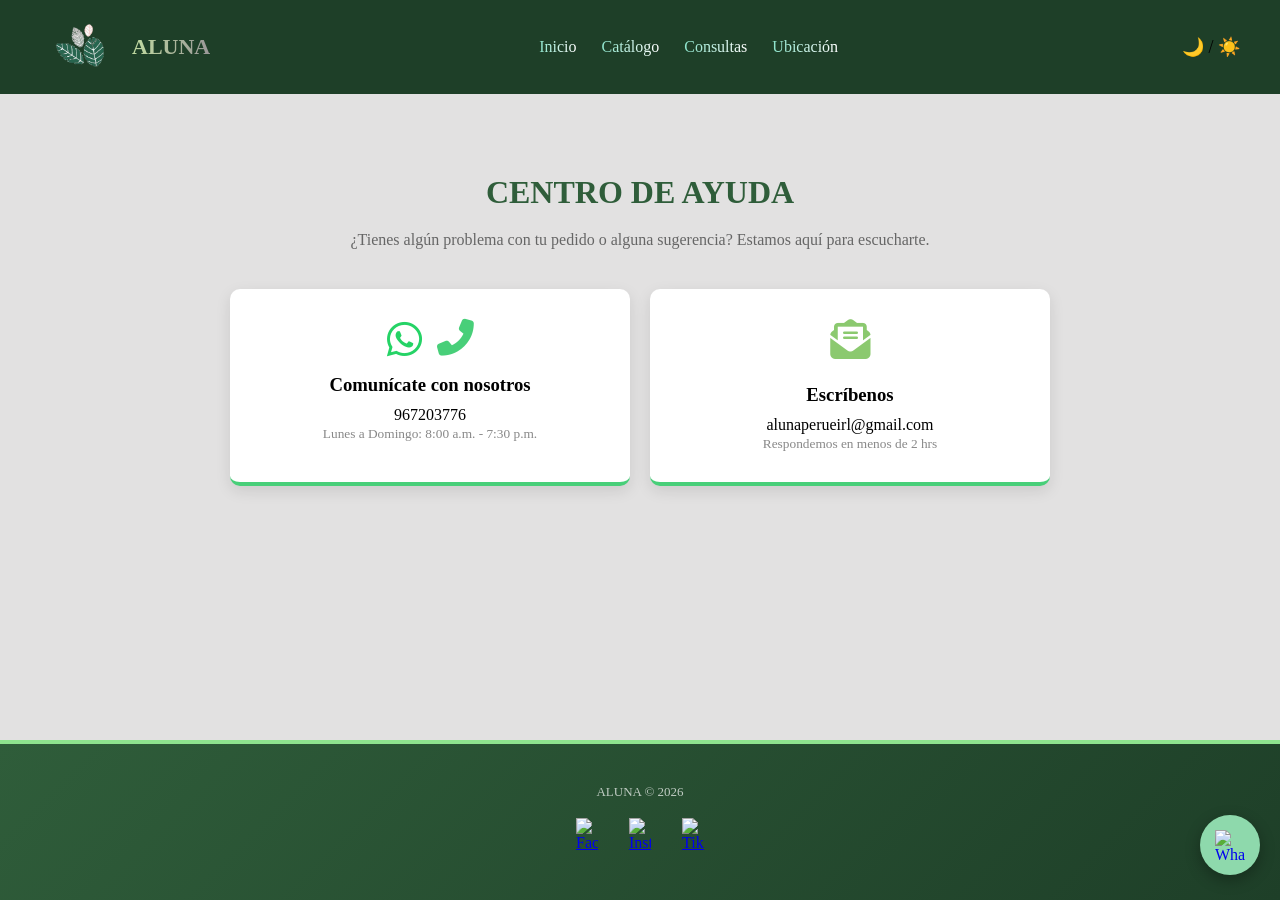
==== commit 3876cffa: "responsivo en catalogo y css propio para consultas.html" ====
--- a/consultas.html
+++ b/consultas.html
@@ -7,7 +7,7 @@
     <title>ALUNA PERÚ - CONSULTAS</title>
     <link rel="icon" href="img/LogoAluna.png" sizes="256x256" type="image/png" />
 
-    <link rel="stylesheet" href="css/catalogo.css">
+    <link rel="stylesheet" href="css/consultas.css">
     <link rel="stylesheet" href="https://cdnjs.cloudflare.com/ajax/libs/font-awesome/6.5.0/css/all.min.css">
 
 </head>
@@ -43,7 +43,7 @@
                 style="display: flex; flex-wrap: wrap; justify-content: center; gap: 20px; max-width: 1000px; margin: 0 auto;">
 
                 <div
-                    style="background: white; padding: 30px; border-radius: 10px; text-align: center; flex: 1; min-width: 250px; box-shadow: 0 5px 15px rgba(0, 0, 0, 0.1); border-bottom: 4px solid #48cf79;">
+                    style="background: white; padding: 30px; border-radius: 10px; text-align: center; flex: 1; min-width: 400px; box-shadow: 0 5px 15px rgba(0, 0, 0, 0.1); border-bottom: 4px solid #48cf79;">
 
                     <div style="display: flex; justify-content: center; gap: 15px; margin-bottom: 15px;">
                         <i class="fab fa-whatsapp" style="font-size: 2.5rem; color: #25D366;"></i>
@@ -56,7 +56,7 @@
                 </div>
 
                 <div
-                    style="background: white; padding: 30px; border-radius: 10px; text-align: center; flex: 1; min-width: 250px; box-shadow: 0 5px 15px rgba(0,0,0,0.1); border-bottom: 4px solid #48cf79;">
+                    style="background: white; padding: 30px; border-radius: 10px; text-align: center; flex: 1; min-width: 400px; box-shadow: 0 5px 15px rgba(0,0,0,0.1); border-bottom: 4px solid #48cf79;">
                     <i class="fas fa-envelope-open-text"
                         style="font-size: 2.5rem; color: #8bc96f; margin-bottom: 15px;"></i>
                     <h3 style="margin: 10px 0; color: black;">Escríbenos</h3>
@@ -106,4 +106,4 @@
                 </a>
             </div>
         </div>
-</body>+</body>
--- a/css/consultas.css
+++ b/css/consultas.css
@@ -0,0 +1,366 @@
+* {
+    margin: 0;
+    padding: 0;
+    box-sizing: border-box;
+    font-family: Georgia, 'Times New Roman', Times, serif;
+}
+
+/* HEADER */
+.encabezado {
+    display: flex;
+    align-items: center;
+    justify-content: space-between;
+    padding: 15px 40px;
+    background: #1e3f28;
+}
+
+.encabezado h1 {
+    background: linear-gradient(90deg, rgb(193, 219, 161), #9a9898);
+    -webkit-background-clip: text;
+    -webkit-text-fill-color: transparent;
+    background-clip: text;
+}
+
+/* LOGO */
+.logotipo {
+    display: flex;
+    align-items: center;
+    gap: 12px;
+}
+
+.logotipo h1 {
+    font-size: 22px;
+    font-weight: 600;
+}
+
+/* NAV */
+.nav {
+    display: flex;
+    gap: 25px;
+}
+
+.nav a {
+    text-decoration: none;
+    font-size: 16px;
+    font-weight: 500;
+    transition: 0.3s;
+    background: linear-gradient(90deg, rgb(139, 226, 202), #ffffff);
+    -webkit-background-clip: text;
+    -webkit-text-fill-color: transparent;
+    background-clip: text;
+}
+
+.nav a:hover {
+    color: #a8e6a1;
+}
+
+/* ocultar checkbox */
+#modoOscuroToggle {
+    display: none;
+}
+
+/* modo claro */
+.pagina {
+    background: rgb(226, 225, 225);
+    color: black;
+    min-height: 100vh;
+}
+
+/* modo oscuro */
+#modoOscuroToggle:checked~.pagina {
+    background: #121212;
+    color: white;
+}
+
+label[for="modoOscuroToggle"] {
+    font-size: 18px;
+    cursor: pointer;
+    margin-left: 15px;
+}
+
+/* MODO OSCURO */
+#modoOscuroToggle:checked~* {
+    background: #121212;
+    color: white;
+}
+
+/* Main general */
+main {
+    max-width: 1000px;
+    margin: 40px auto;
+    padding: 0 20px;
+    font-family: 'Segoe UI', Tahoma, Geneva, Verdana, sans-serif;
+}
+
+/* Título */
+main h2 {
+    text-align: center;
+    text-transform: uppercase;
+    font-size: 32px;
+    margin-bottom: 20px;
+    color: #2f5d3a;
+}
+
+.footer {
+    display: flex;
+    justify-content: space-between;
+    align-items: center;
+    background: #2f5d3a;
+    color: white;
+    padding: 15px 40px;
+}
+
+/* redes sociales */
+.redes {
+    display: flex;
+    gap: 15px;
+}
+
+.redes img {
+    transition: 0.3s;
+    cursor: pointer;
+}
+
+/* efecto al pasar el mouse */
+.redes img:hover {
+    transform: scale(1.2);
+}
+
+.footer {
+    background: linear-gradient(135deg, #2f5d3a, #1e3f28);
+    color: white;
+    padding: 40px 60px;
+    border-top: 4px solid #8ee38e;
+}
+
+/* contenedor */
+
+.footer-contenedor {
+    display: flex;
+    flex-direction: column;
+    align-items: center;
+    justify-content: center;
+    text-align: center;
+    width: 100%;
+}
+
+/* redes a la derecha */
+.footer-redes {
+    align-self: center;
+    margin-top: 10px;
+}
+
+/* info izquierda */
+
+.footer-info img {
+    margin-bottom: 10px;
+}
+
+.frase {
+    font-size: 15px;
+    margin-bottom: 6px;
+    opacity: 0.9;
+}
+
+.copyright {
+    font-size: 13px;
+    opacity: 0.7;
+}
+
+/* redes derecha */
+
+
+.footer-redes h3 {
+    margin-bottom: 10px;
+    font-weight: 600;
+}
+
+/* iconos */
+
+.redes {
+    display: flex;
+    gap: 15px;
+    justify-content: center;
+}
+
+.redes a {
+    padding: 8px;
+    display: flex;
+    align-items: center;
+    justify-content: center;
+    transition: 0.3s;
+}
+
+.redes img {
+    width: 22px;
+}
+
+/* animación */
+
+.redes a:hover {
+    transform: translateY(-5px) scale(1.1);
+    box-shadow: 0 5px 15px rgba(0, 0, 0, 0.3);
+}
+
+html,
+body {
+    height: 100%;
+}
+
+.pagina {
+    min-height: 100vh;
+    display: flex;
+    flex-direction: column;
+}
+
+main {
+    flex: 1;
+}
+
+.whatsapp-carrusel a {
+    display: flex;
+    align-items: center;
+    justify-content: center;
+    width: 60px;
+    height: 60px;
+    background: #8ed9ac;
+    border-radius: 50%;
+    box-shadow: 0 5px 15px rgba(0, 0, 0, 0.3);
+    transition: 0.3s;
+}
+
+.whatsapp-carrusel img {
+    width: 30px;
+    height: 30px;
+}
+
+.whatsapp-carrusel a:hover {
+    transform: scale(1.1);
+}
+
+/* RESPONSIVO */
+/* TABLET */
+
+@media (max-width:1024px) {
+
+    .encabezado {
+        padding: 15px 20px;
+    }
+
+    .logotipo h1 {
+        font-size: 20px;
+    }
+
+    main h2 {
+        font-size: 28px;
+    }
+
+    .imagencentral {
+        height: 60vh;
+    }
+
+    .imagencentraltexto h2 {
+        font-size: 32px;
+    }
+
+    .slide img {
+        width: 200px;
+    }
+
+}
+
+/* CELULARES */
+/* ========================= */
+@media (max-width:768px) {
+
+    .encabezado {
+        flex-direction: column;
+        justify-content: space-between;
+        align-items: normal;
+    }
+
+    .nav {
+        flex-direction: row;
+        margin-right: auto;
+    }
+
+    label[for="modoOscuroToggle"] {
+        margin-left: auto;
+        margin-right: 0;
+    }
+
+    main{
+        margin-top: -10px;
+    }
+
+    /* IMAGEN CENTRAL */
+
+    .imagencentral {
+        height: 50vh;
+        padding: 20px;
+    }
+
+    .imagencentraltexto h2 {
+        font-size: 26px;
+    }
+
+    /* CATALOGO */
+
+    .catalogo {
+        padding: 20px;
+    }
+
+    .slide img {
+        width: 160px;
+    }
+
+    /* FOOTER */
+
+    .footer {
+        flex-direction: column;
+        text-align: center;
+        gap: 10px;
+        padding: 15px;
+    }
+
+    .redes {
+        display: flex;
+        justify-content: center;
+        gap: 15px;
+    }
+
+    .footer-contenedor {
+        flex-direction: column;
+        text-align: center;
+        gap: 20px;
+    }
+
+    .footer-redes {
+        text-align: center;
+    }
+
+    .redes {
+        justify-content: center;
+    }
+
+}
+
+/* ========================= */
+/* CELULARES PEQUEÑOS */
+/* ========================= */
+
+@media (max-width:480px) {
+
+    main h2 {
+        font-size: 24px;
+    }
+
+    .imagencentraltexto h2 {
+        font-size: 22px;
+    }
+
+    .slide img {
+        width: 130px;
+    }
+
+}
